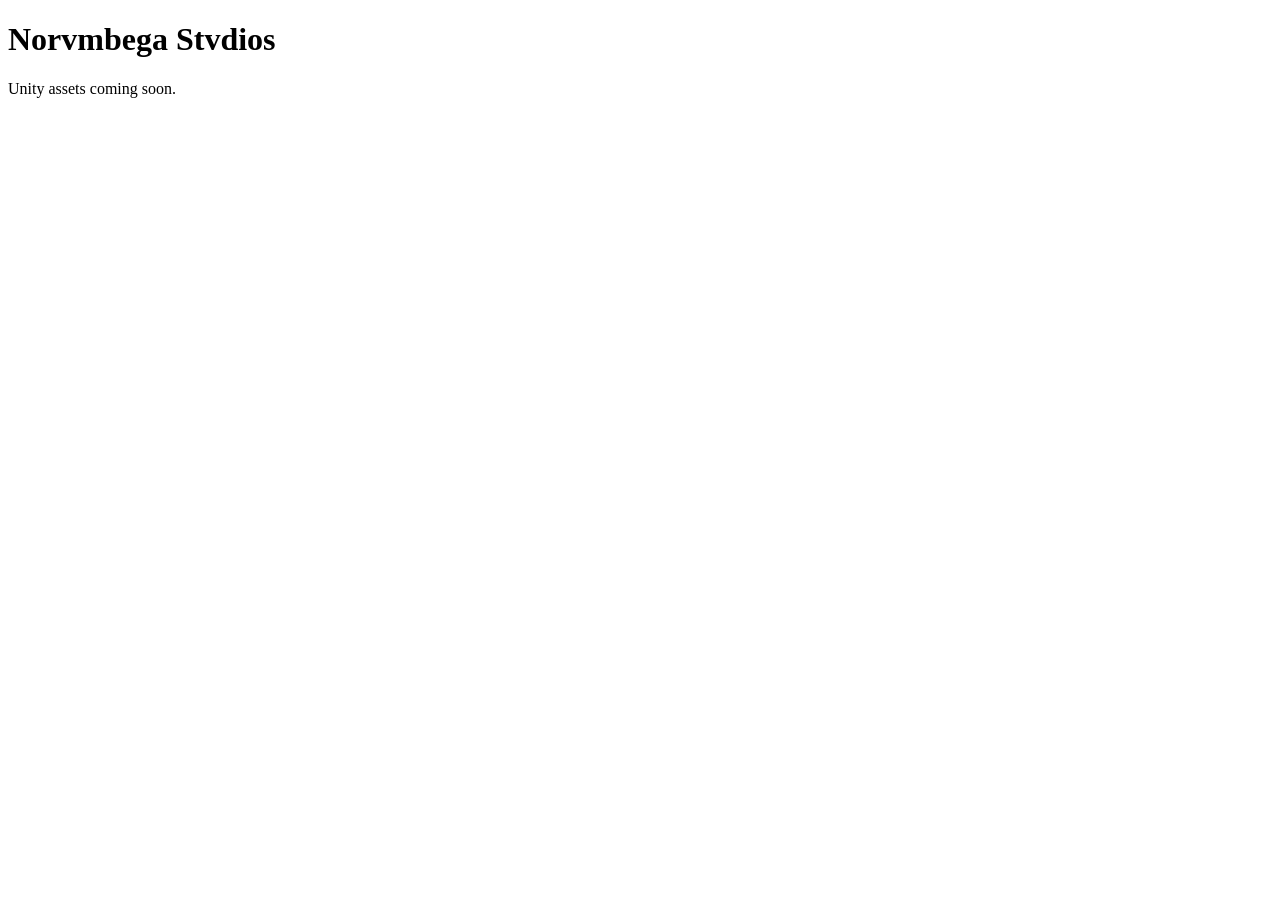
==== index.html @ 912ac131 "Create index.html" ====
<!doctype html>
<html lang="en">
<head>
  <meta charset="utf-8">
  <meta name="viewport" content="width=device-width,initial-scale=1">
  <title>Norvmbega Stvdios</title>
</head>
<body>
  <h1>Norvmbega Stvdios</h1>
  <p>Unity assets coming soon.</p>
</body>
</html>
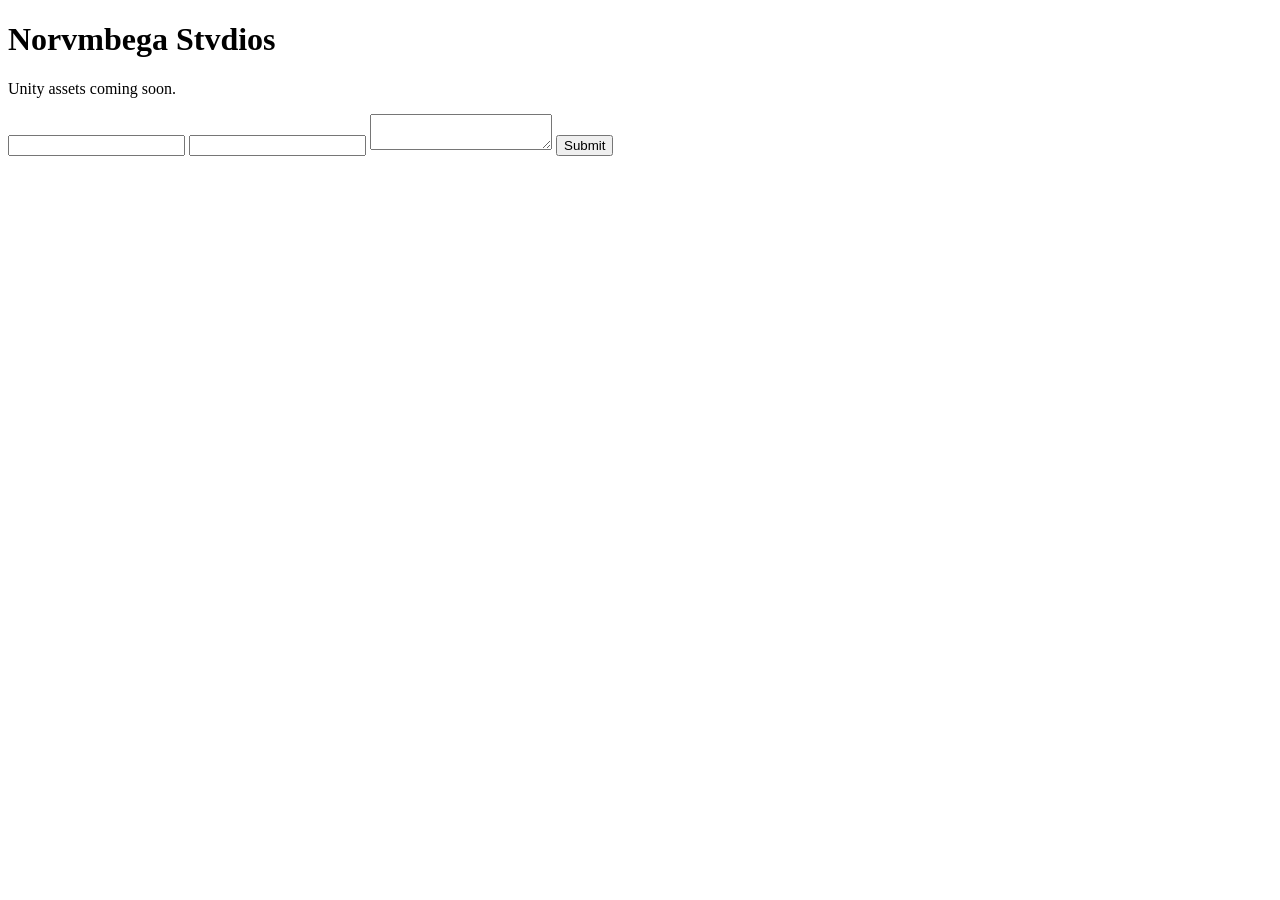
==== commit ec5c3e75: "Update index.html" ====
--- a/index.html
+++ b/index.html
@@ -9,4 +9,11 @@
   <h1>Norvmbega Stvdios</h1>
   <p>Unity assets coming soon.</p>
 </body>
+<form action="https://api.web3forms.com/submit" method="POST">
+  <input type="hidden" name="b164e052-2150-4682-97b8-fad5647e7faa" value="b164e052-2150-4682-97b8-fad5647e7faa">
+  <input type="text" name="name" required>
+  <input type="email" name="email" required>
+  <textarea name="message" required></textarea>
+  <button type="submit">Submit</button>
+</form>
 </html>
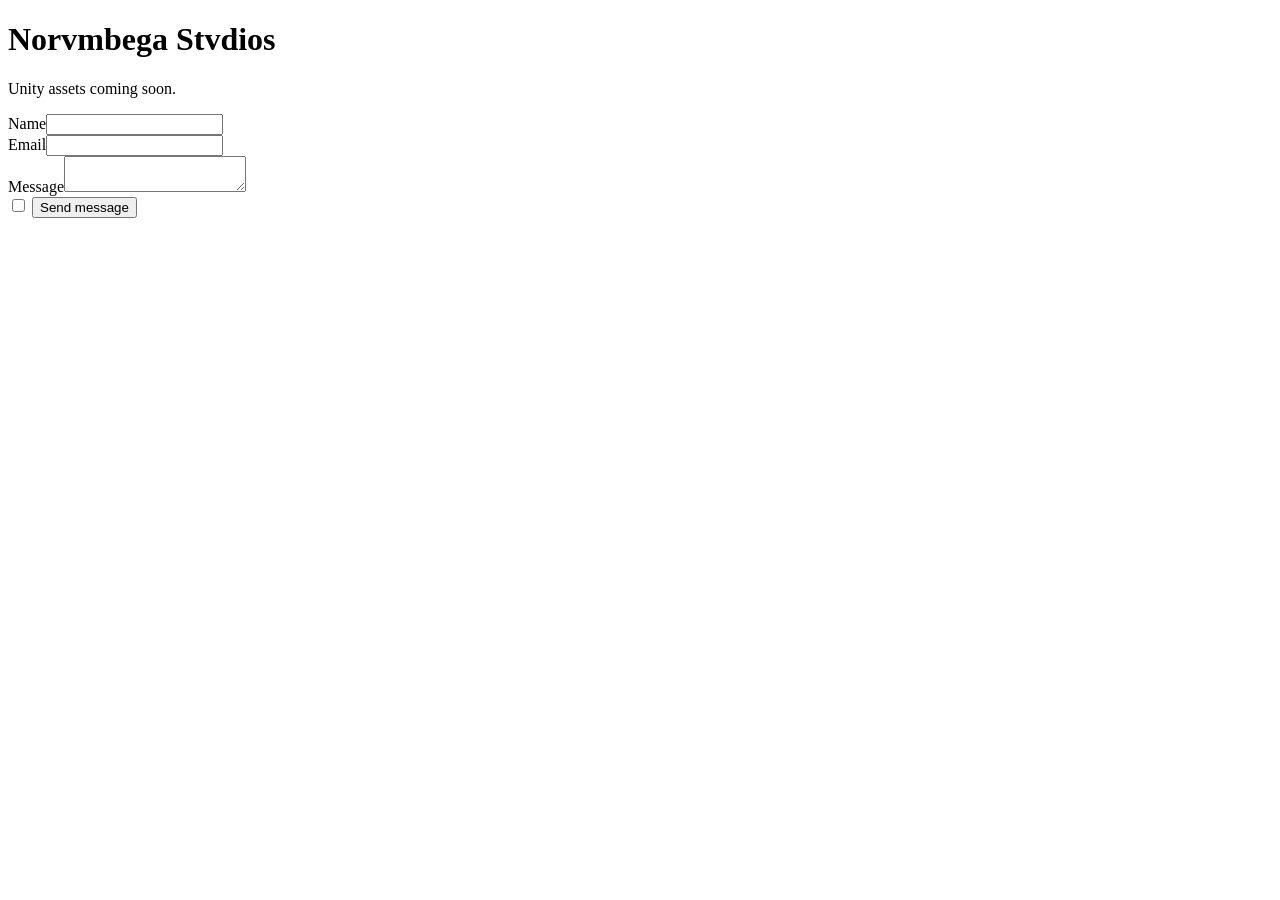
==== commit 6eaa4399: "Update index.html" ====
--- a/index.html
+++ b/index.html
@@ -10,10 +10,13 @@
   <p>Unity assets coming soon.</p>
 </body>
 <form action="https://api.web3forms.com/submit" method="POST">
-  <input type="hidden" name="b164e052-2150-4682-97b8-fad5647e7faa" value="b164e052-2150-4682-97b8-fad5647e7faa">
-  <input type="text" name="name" required>
-  <input type="email" name="email" required>
-  <textarea name="message" required></textarea>
-  <button type="submit">Submit</button>
+  <input type="hidden" name="access_key" value="YOUR_ACCESS_KEY">
+  <input type="hidden" name="subject" value="New message from Norvmbega Stvdios site">
+  <input type="hidden" name="from_name" value="Norvmbega Stvdios Website">
+  <div><label for="name">Name</label><input id="name" name="name" required autocomplete="name"></div>
+  <div><label for="email">Email</label><input id="email" name="email" type="email" required autocomplete="email"></div>
+  <div><label for="message">Message</label><textarea id="message" name="message" required></textarea></div>
+  <input class="hp" type="checkbox" name="botcheck" tabindex="-1" autocomplete="off" aria-hidden="true">
+  <button class="btn" type="submit">Send message</button>
 </form>
 </html>
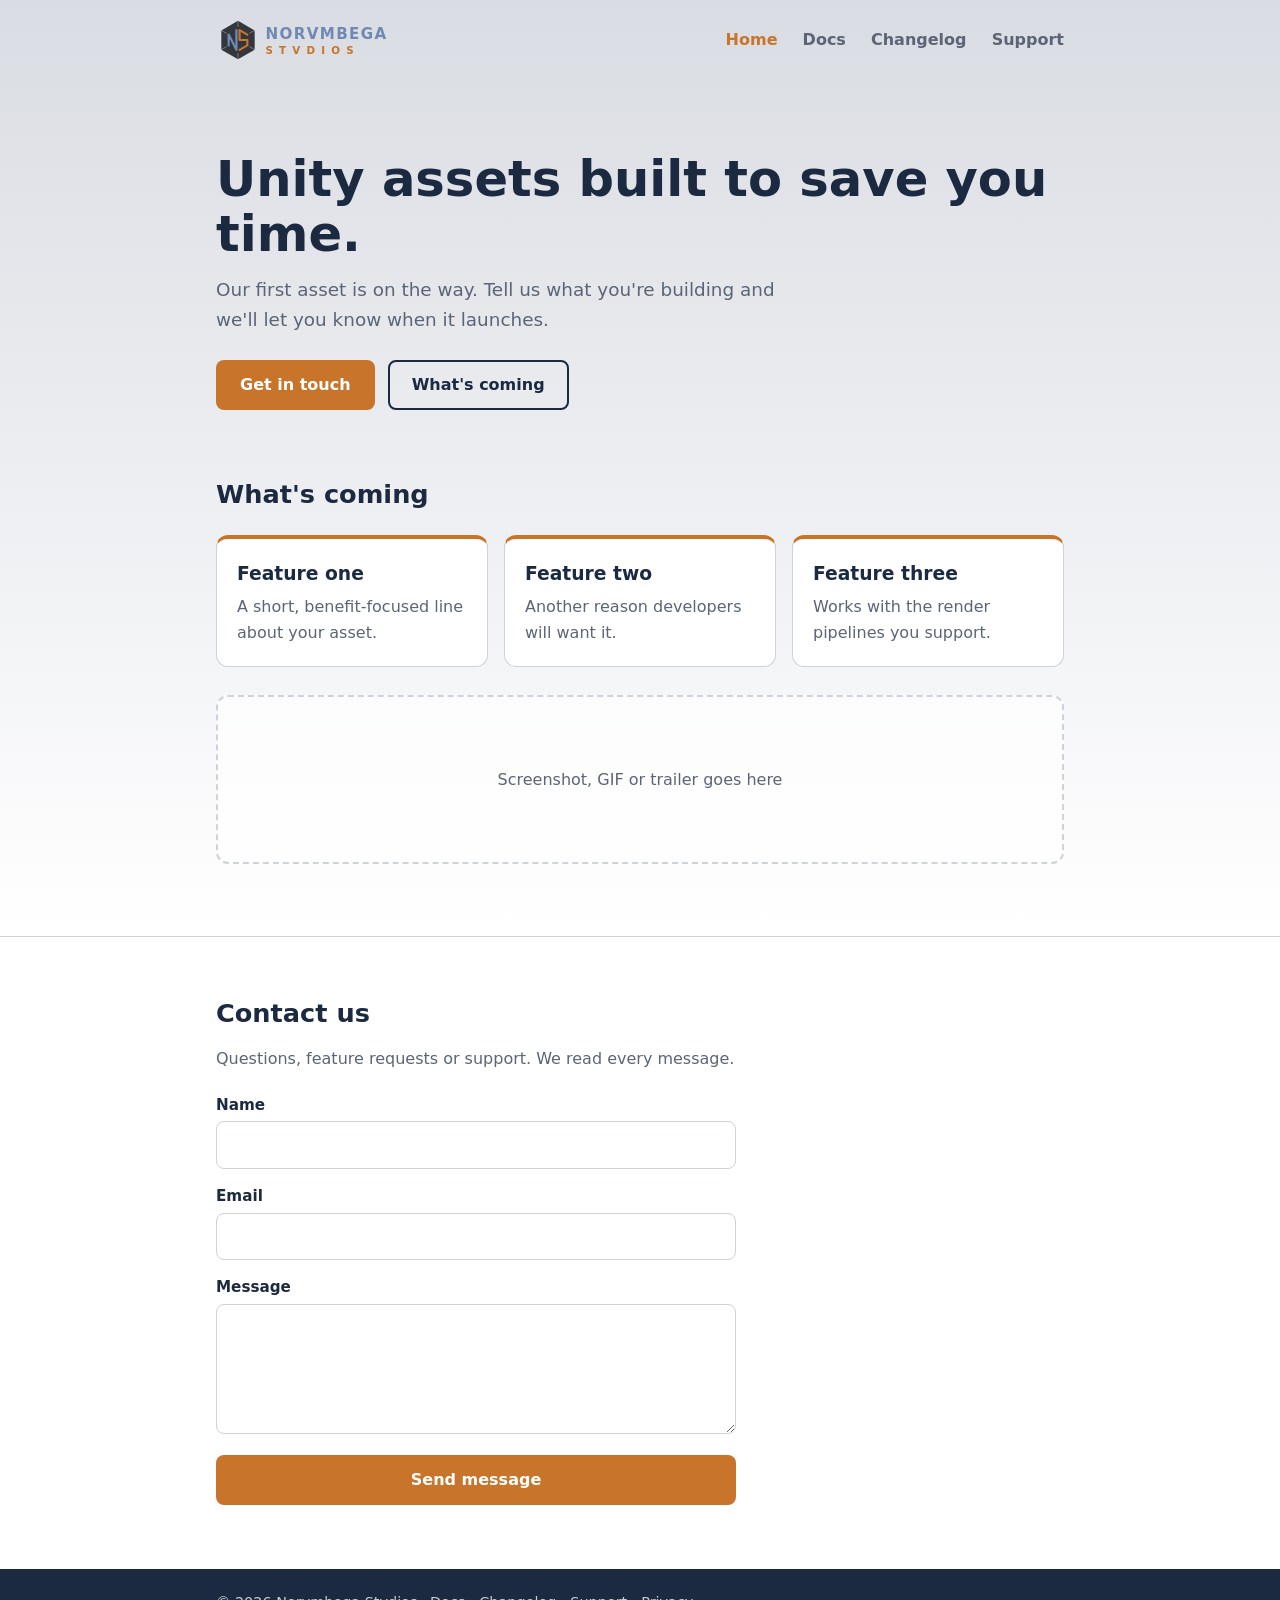
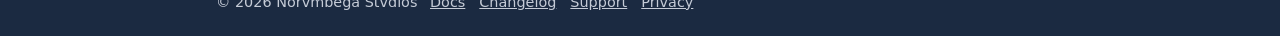
==== commit e92da9ab: "Add website" ====
--- a/index.html
+++ b/index.html
@@ -1,22 +1,65 @@
 <!doctype html>
 <html lang="en">
 <head>
-  <meta charset="utf-8">
-  <meta name="viewport" content="width=device-width,initial-scale=1">
-  <title>Norvmbega Stvdios</title>
+<meta charset="utf-8">
+<meta name="viewport" content="width=device-width,initial-scale=1">
+<title>Norvmbega Stvdios – Unity Assets</title>
+<meta name="description" content="Tools and art for Unity developers, from Norvmbega Stvdios.">
+<link rel="icon" href="stvdiologo.svg" type="image/svg+xml">
+<link rel="stylesheet" href="style.css">
 </head>
 <body>
-  <h1>Norvmbega Stvdios</h1>
-  <p>Unity assets coming soon.</p>
+<div class="top">
+  <header><div class="wrap">
+    <a href="index.html"><img src="stvdiobanner.svg" alt="Norvmbega Stvdios"></a>
+    <nav>
+      <a href="index.html" aria-current="page">Home</a>
+      <a href="docs.html">Docs</a>
+      <a href="changelog.html">Changelog</a>
+      <a href="support.html">Support</a>
+    </nav>
+  </div></header>
+
+  <main class="wrap">
+    <section class="hero">
+      <h1>Unity assets built to save you time.</h1>
+      <p>Our first asset is on the way. Tell us what you're building and we'll let you know when it launches.</p>
+      <a class="btn" href="#contact">Get in touch</a>
+      <a class="btn alt" href="#features">What's coming</a>
+    </section>
+
+    <section id="features" class="features">
+      <h2>What's coming</h2>
+      <div class="grid">
+        <div class="card"><h3>Feature one</h3><p>A short, benefit-focused line about your asset.</p></div>
+        <div class="card"><h3>Feature two</h3><p>Another reason developers will want it.</p></div>
+        <div class="card"><h3>Feature three</h3><p>Works with the render pipelines you support.</p></div>
+      </div>
+      <div class="shot">Screenshot, GIF or trailer goes here</div>
+    </section>
+  </main>
+</div>
+
+<section id="contact" class="contact">
+  <div class="wrap">
+    <h2>Contact us</h2>
+    <p>Questions, feature requests or support. We read every message.</p>
+    <form action="https://api.web3forms.com/submit" method="POST">
+      <input type="hidden" name="access_key" value="b164e052-2150-4682-97b8-fad5647e7faa">
+      <input type="hidden" name="subject" value="New message from Norvmbega Stvdios site">
+      <input type="hidden" name="from_name" value="Norvmbega Stvdios Website">
+      <div><label for="name">Name</label><input id="name" name="name" required autocomplete="name"></div>
+      <div><label for="email">Email</label><input id="email" name="email" type="email" required autocomplete="email"></div>
+      <div><label for="message">Message</label><textarea id="message" name="message" required></textarea></div>
+      <input class="hp" type="checkbox" name="botcheck" tabindex="-1" autocomplete="off" aria-hidden="true">
+      <button class="btn" type="submit">Send message</button>
+    </form>
+  </div>
+</section>
+
+<footer><div class="wrap">
+  &copy; 2026 Norvmbega Stvdios
+  <a href="docs.html">Docs</a><a href="changelog.html">Changelog</a><a href="support.html">Support</a><a href="privacy.html">Privacy</a>
+</div></footer>
 </body>
-<form action="https://api.web3forms.com/submit" method="POST">
-  <input type="hidden" name="access_key" value="YOUR_ACCESS_KEY">
-  <input type="hidden" name="subject" value="New message from Norvmbega Stvdios site">
-  <input type="hidden" name="from_name" value="Norvmbega Stvdios Website">
-  <div><label for="name">Name</label><input id="name" name="name" required autocomplete="name"></div>
-  <div><label for="email">Email</label><input id="email" name="email" type="email" required autocomplete="email"></div>
-  <div><label for="message">Message</label><textarea id="message" name="message" required></textarea></div>
-  <input class="hp" type="checkbox" name="botcheck" tabindex="-1" autocomplete="off" aria-hidden="true">
-  <button class="btn" type="submit">Send message</button>
-</form>
 </html>
--- a/style.css
+++ b/style.css
@@ -0,0 +1,71 @@
+:root{
+  --navy:#1B2A41;      /* headings, text */
+  --copper:#C8742B;    /* accent */
+  --steel:#6F89B3;     /* secondary accent */
+  --slate:#5B6577;     /* body text, muted */
+  --mist:#D9DCE2;      /* gradient start */
+  --white:#FFFFFF;
+  --border:#CDD2DB;
+}
+*{box-sizing:border-box}
+html{scroll-behavior:smooth}
+body{margin:0;font:16px/1.6 system-ui,-apple-system,Segoe UI,sans-serif;color:var(--navy);background:var(--white)}
+a{color:var(--copper)}
+.wrap{max-width:880px;margin:0 auto;padding:0 16px}
+
+/* grey -> white gradient behind header, hero and features */
+.top{background:linear-gradient(180deg,var(--mist) 0%,var(--white) 100%)}
+
+header .wrap{display:flex;justify-content:space-between;align-items:center;flex-wrap:wrap;gap:8px;padding-top:18px;padding-bottom:18px}
+header img{height:44px;display:block}
+nav a{margin-left:20px;color:var(--slate);text-decoration:none;font-weight:600}
+nav a:hover,nav a[aria-current="page"]{color:var(--copper)}
+
+.hero{padding:72px 0 40px}
+.hero h1{font-size:clamp(2rem,6vw,3.1rem);line-height:1.1;margin:0 0 14px}
+.hero p{color:var(--slate);font-size:1.15rem;max-width:560px;margin:0 0 26px}
+.btn{display:inline-block;background:var(--copper);color:var(--white);border:0;padding:12px 24px;border-radius:8px;font:inherit;font-weight:700;text-decoration:none;cursor:pointer;transition:background .15s}
+.btn:hover{background:#A95F20}
+.btn.alt{background:transparent;color:var(--navy);border:2px solid var(--navy);padding:10px 22px;margin-left:8px}
+.btn.alt:hover{background:var(--navy);color:var(--white)}
+
+h2{font-size:1.6rem;margin:0 0 12px}
+.features{padding:24px 0 72px}
+.grid{display:grid;grid-template-columns:repeat(auto-fit,minmax(230px,1fr));gap:16px;margin:20px 0 28px}
+.card{background:var(--white);border:1px solid var(--border);border-top:4px solid var(--copper);border-radius:12px;padding:20px}
+.card h3{margin:0 0 6px}.card p{margin:0;color:var(--slate)}
+.shot{background:rgba(255,255,255,.7);border:2px dashed var(--border);border-radius:12px;padding:70px 16px;text-align:center;color:var(--slate)}
+
+/* contact: solid white band at the bottom */
+.contact{background:var(--white);border-top:1px solid var(--border);padding:56px 0 64px}
+.contact p{color:var(--slate);margin:0 0 20px}
+form{display:grid;gap:14px;max-width:520px}
+label{font-weight:600;font-size:.95rem}
+input,textarea{width:100%;font:inherit;color:var(--navy);background:var(--white);border:1px solid var(--border);border-radius:8px;padding:10px 12px;margin-top:4px}
+input:focus,textarea:focus{outline:2px solid var(--copper);border-color:transparent}
+textarea{min-height:130px;resize:vertical}
+.hp{position:absolute;left:-9999px}
+
+footer{background:var(--navy);color:#C5CBD6;padding:22px 0;font-size:.9rem}
+footer a{color:#C5CBD6;margin-left:14px}
+footer a:first-of-type{margin-left:8px}
+
+/* inner pages (docs, changelog, support, privacy) */
+.page-title{padding:48px 16px 8px}
+.page-title h1{font-size:clamp(1.8rem,5vw,2.4rem);line-height:1.15;margin:0 0 8px}
+.page-title p{color:var(--slate);margin:0}
+.prose{padding:24px 16px 24px}
+.prose > *{max-width:720px}
+.prose h2{margin:36px 0 10px}
+.prose h3{margin:24px 0 6px}
+.prose p,.prose li{color:var(--slate)}
+.prose code{background:#EEF0F4;color:var(--navy);padding:2px 6px;border-radius:4px;font-size:.92em}
+.prose pre{background:var(--navy);color:#E8ECF3;padding:16px;border-radius:10px;overflow:auto}
+.prose pre code{background:none;color:inherit;padding:0}
+.toc{background:var(--white);border:1px solid var(--border);border-left:4px solid var(--steel);border-radius:8px;padding:14px 20px;margin:12px 0 8px}
+.toc strong{display:block;margin-bottom:4px}
+.toc a{display:inline-block;margin-right:16px;color:var(--navy)}
+.note{background:#FBF2E9;border:1px solid #F0D9C2;border-radius:8px;padding:12px 16px;color:var(--navy)}
+.release{border-left:4px solid var(--steel);padding:2px 0 2px 18px;margin:28px 0}
+.release h2{margin:0 0 2px}
+.release .date{color:var(--slate);font-size:.9rem;margin:0 0 8px}
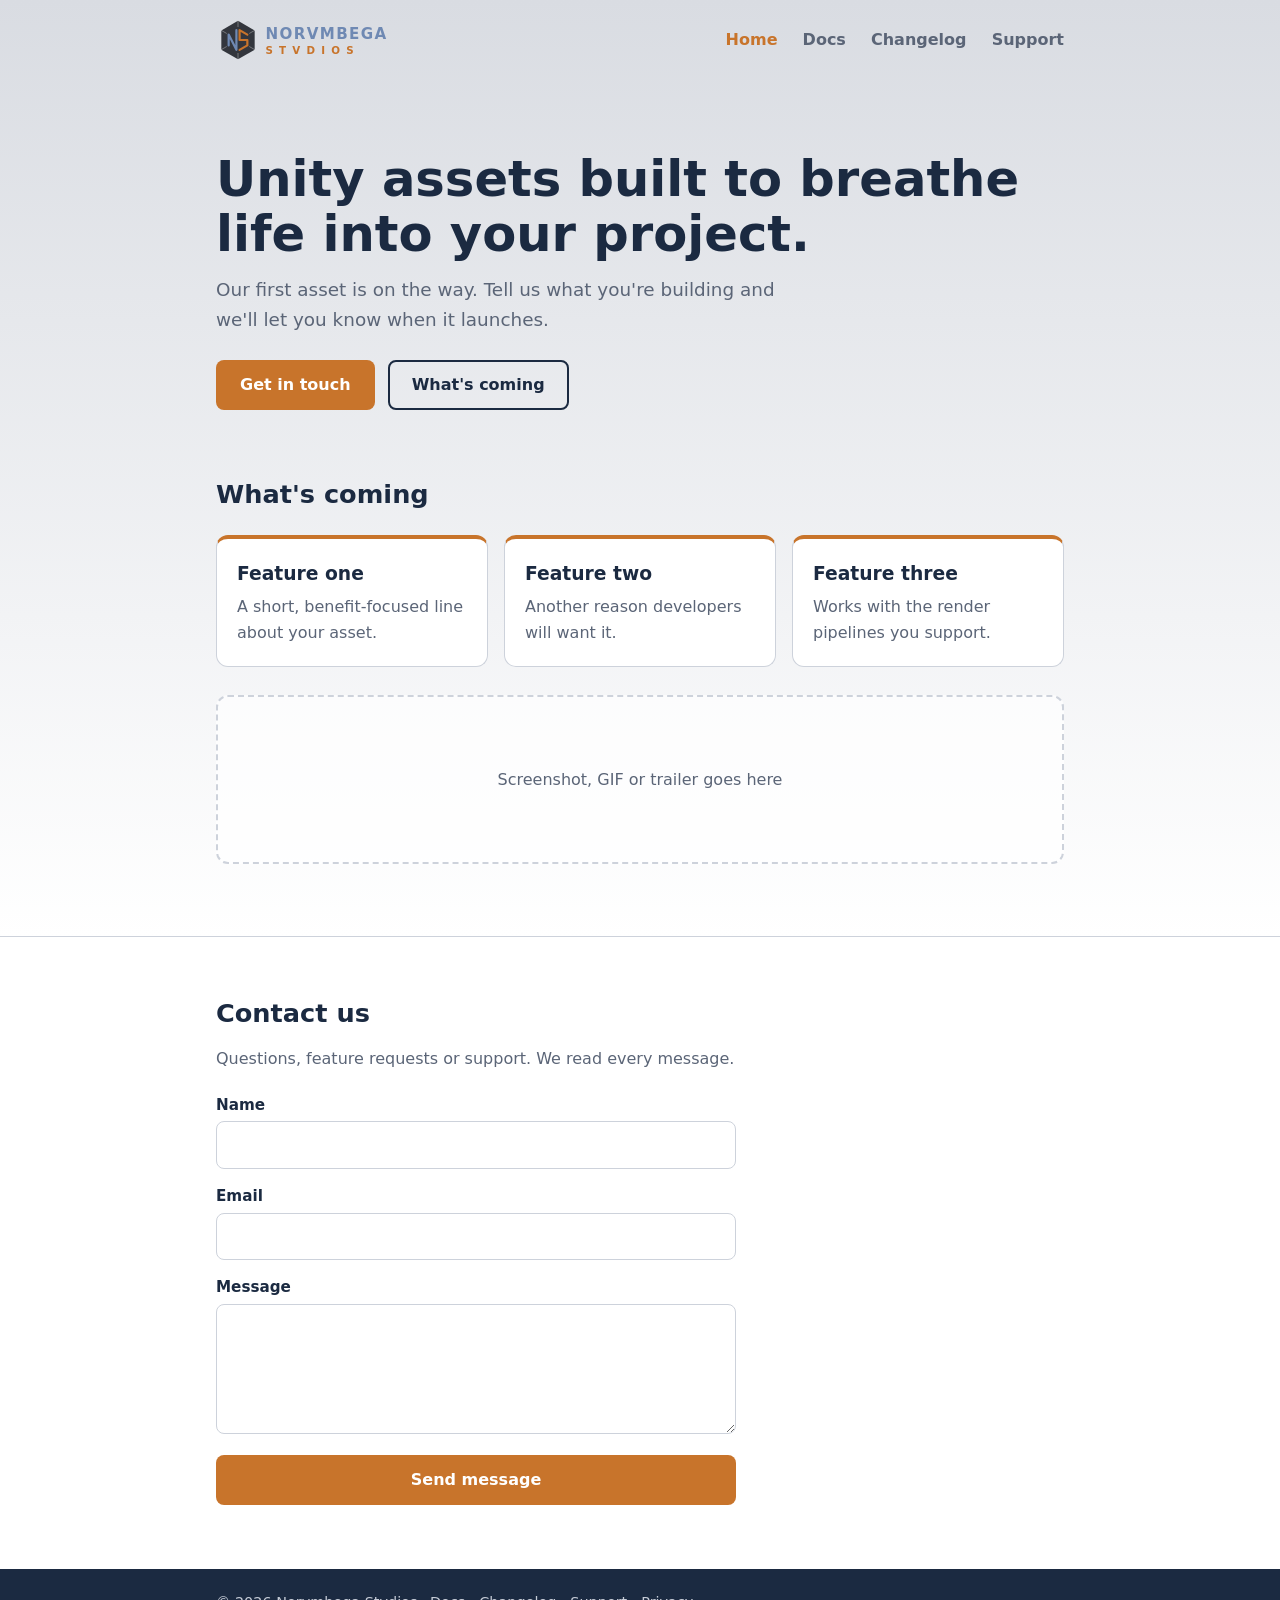
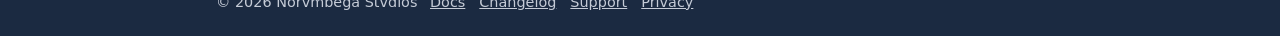
==== commit 5ac423ef: "Update index.html" ====
--- a/index.html
+++ b/index.html
@@ -5,7 +5,7 @@
 <meta name="viewport" content="width=device-width,initial-scale=1">
 <title>Norvmbega Stvdios – Unity Assets</title>
 <meta name="description" content="Tools and art for Unity developers, from Norvmbega Stvdios.">
-<link rel="icon" href="stvdiologo.svg" type="image/svg+xml">
+<link rel="icon" href="favicon.png" type="image/png">
 <link rel="stylesheet" href="style.css">
 </head>
 <body>
@@ -22,7 +22,7 @@
 
   <main class="wrap">
     <section class="hero">
-      <h1>Unity assets built to save you time.</h1>
+      <h1>Unity assets built to breathe life into your project.</h1>
       <p>Our first asset is on the way. Tell us what you're building and we'll let you know when it launches.</p>
       <a class="btn" href="#contact">Get in touch</a>
       <a class="btn alt" href="#features">What's coming</a>
